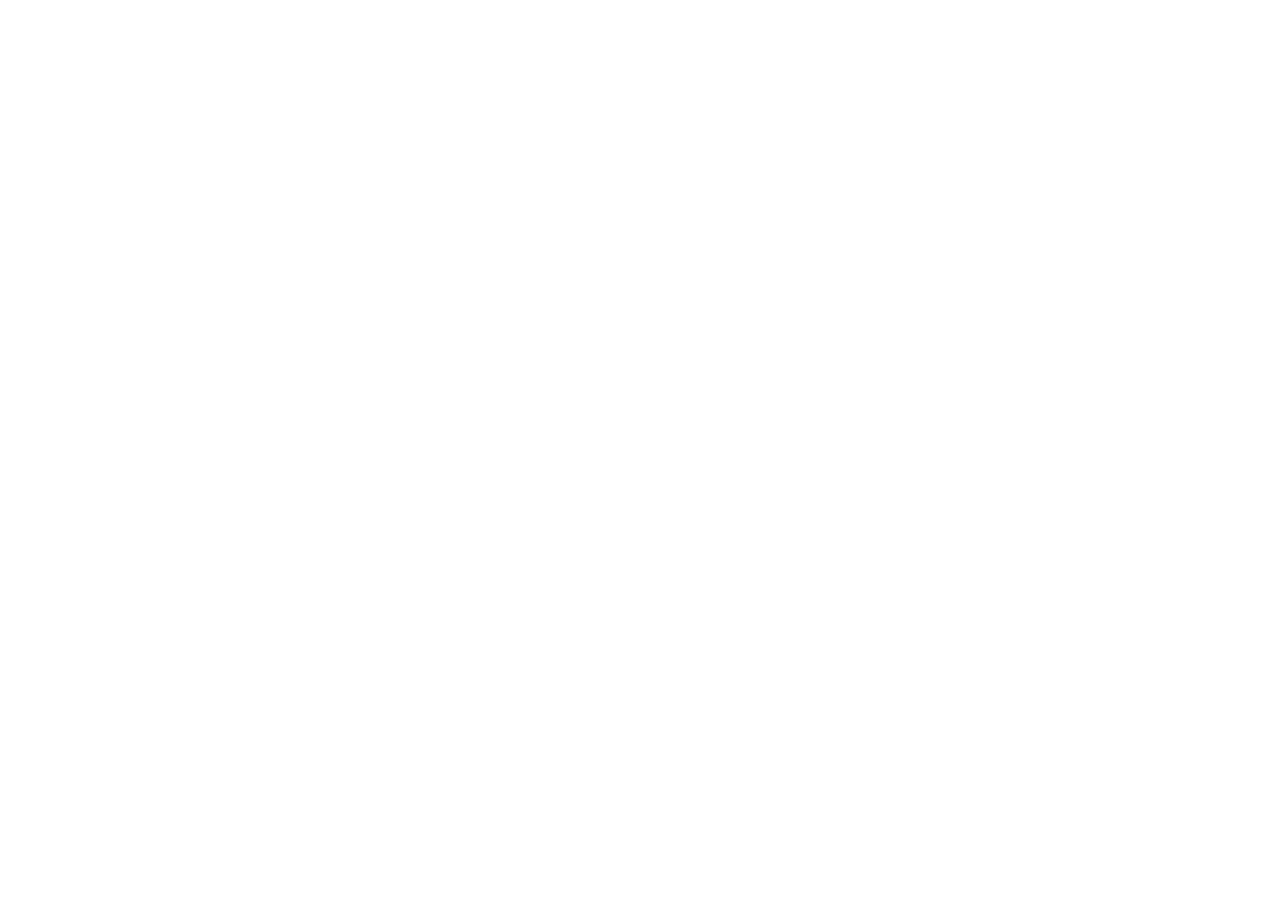
==== index.html @ 91b96a62 "updated for resume" ====
<!doctype html>
<html>
  <head>
    <title>resume</title>
    <meta name="viewport" content="width=device-width, initial-scale=1.0" />
  </head>

  <body>
    <header></header>
  </body>
  <footer></footer>
</html>
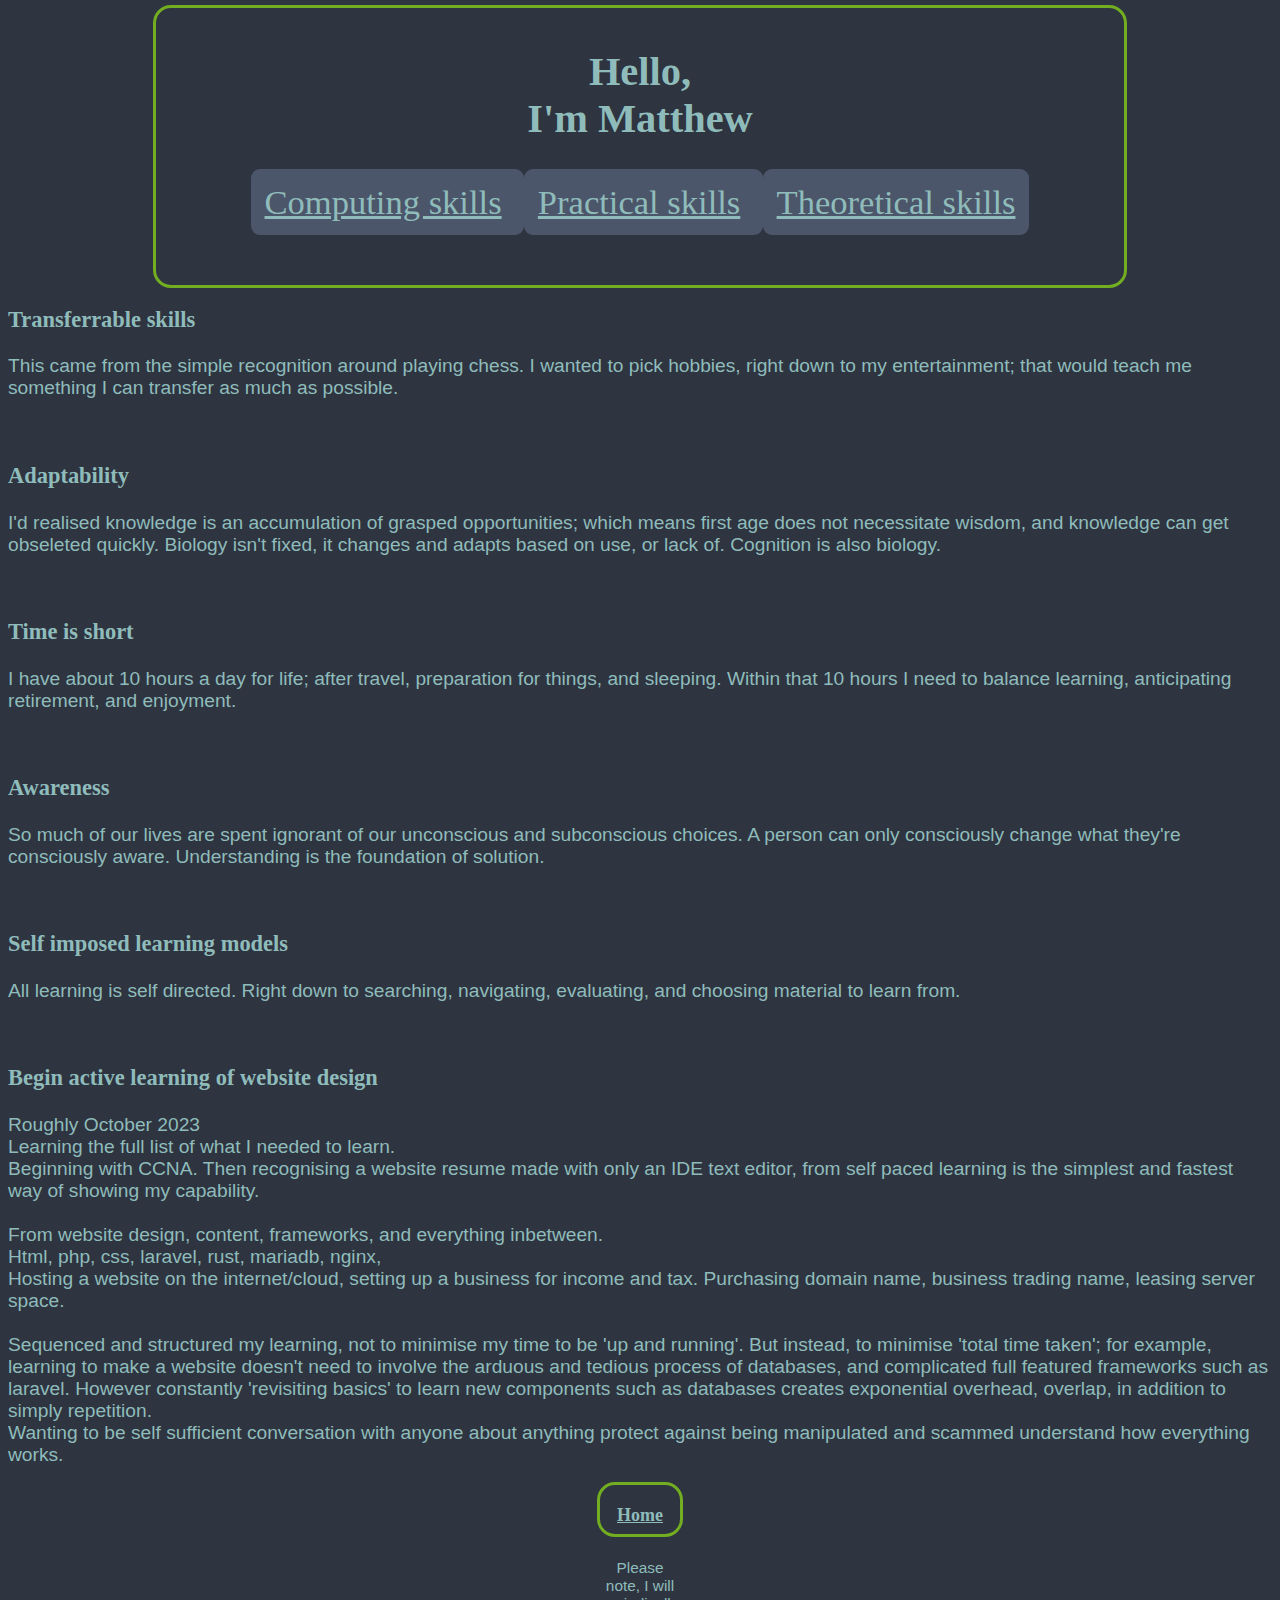
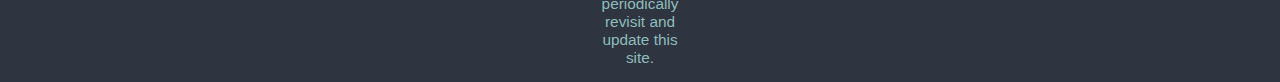
==== commit 480f4652: "html resume ready" ====
--- a/index.html
+++ b/index.html
@@ -1,12 +1,118 @@
 <!doctype html>
-<html>
-  <head>
-    <title>resume</title>
-    <meta name="viewport" content="width=device-width, initial-scale=1.0" />
-  </head>
+<html lang="en-AU">
+  <html>
+    <head>
+      <meta charset="utf-8" />
+      <meta name="viewport" content="width=device-width, initial-scale=1.0" />
+      <title>resume</title>
+      <link rel="stylesheet" href="css/css.css" />
+    </head>
+    <body>
+      <header>
+        <div>
+          <h3>
+            Hello,
+            <br />
+            I'm Matthew
+          </h3>
+        </div>
+        <div class="resumenavbar">
+          <ul>
+            <li>
+              <a href="computing.html">Computing skills</a>
+            </li>
+            <li>
+              <a href="practical.html">Practical skills</a>
+            </li>
+            <li>
+              <a href="theoretical.html">Theoretical skills</a>
+            </li>
+          </ul>
+        </div>
+      </header>
+      <main>
+        <h3>Transferrable skills</h3>
+        <p>
+          This came from the simple recognition around playing chess. I wanted
+          to pick hobbies, right down to my entertainment; that would teach me
+          something I can transfer as much as possible.
+        </p>
+        <br />
+        <h3>Adaptability</h3>
+        <p>
+          I'd realised knowledge is an accumulation of grasped opportunities;
+          which means first age does not necessitate wisdom, and knowledge can
+          get obseleted quickly. Biology isn't fixed, it changes and adapts
+          based on use, or lack of. Cognition is also biology.
+        </p>
+        <br />
+        <h3>Time is short</h3>
+        <p>
+          I have about 10 hours a day for life; after travel, preparation for
+          things, and sleeping. Within that 10 hours I need to balance learning,
+          anticipating retirement, and enjoyment.
+        </p>
+        <br />
+        <h3>Awareness</h3>
 
-  <body>
-    <header></header>
-  </body>
-  <footer></footer>
+        <p>
+          So much of our lives are spent ignorant of our unconscious and
+          subconscious choices. A person can only consciously change what
+          they're consciously aware. Understanding is the foundation of
+          solution.
+        </p>
+        <br />
+        <h3>Self imposed learning models</h3>
+        <p>
+          All learning is self directed. Right down to searching, navigating,
+          evaluating, and choosing material to learn from.
+        </p>
+        <br />
+        <h3>Begin active learning of website design</h3>
+        <p>
+          Roughly October 2023
+          <br />
+          Learning the full list of what I needed to learn.
+          <br />
+          Beginning with CCNA. Then recognising a website resume made with only
+          an IDE text editor, from self paced learning is the simplest and
+          fastest way of showing my capability.
+          <br />
+          <br />
+          From website design, content, frameworks, and everything inbetween.
+          <br />
+          Html, php, css, laravel, rust, mariadb, nginx,
+          <br />
+          Hosting a website on the internet/cloud, setting up a business for
+          income and tax. Purchasing domain name, business trading name, leasing
+          server space.
+          <br />
+          <br />
+          Sequenced and structured my learning, not to minimise my time to be
+          'up and running'. But instead, to minimise 'total time taken'; for
+          example, learning to make a website doesn't need to involve the
+          arduous and tedious process of databases, and complicated full
+          featured frameworks such as laravel. However constantly 'revisiting
+          basics' to learn new components such as databases creates exponential
+          overhead, overlap, in addition to simply repetition.
+
+          <br />
+          Wanting to be self sufficient conversation with anyone about anything
+          protect against being manipulated and scammed understand how
+          everything works.
+          <br />
+          <!-- Habits and lifestyle lessons priorities foresight
+          <h3></h3>
+                  <p></p>
+          -->
+        </p>
+      </main>
+      <footer>
+        <div>
+          <a href="index.html"><h3>Home</h3></a>
+          <p>Please note, I will periodically revisit and update this site.</p>
+        </div>
+      </footer>
+    </body>
+  </html>
 </html>
--- a/css/css.css
+++ b/css/css.css
@@ -0,0 +1,6 @@
+@import "./borders.css";
+@import "./classes.css";
+@import "./global.css";
+@import "./headings.css";
+@import "./links.css";
+@import "./lists.css";
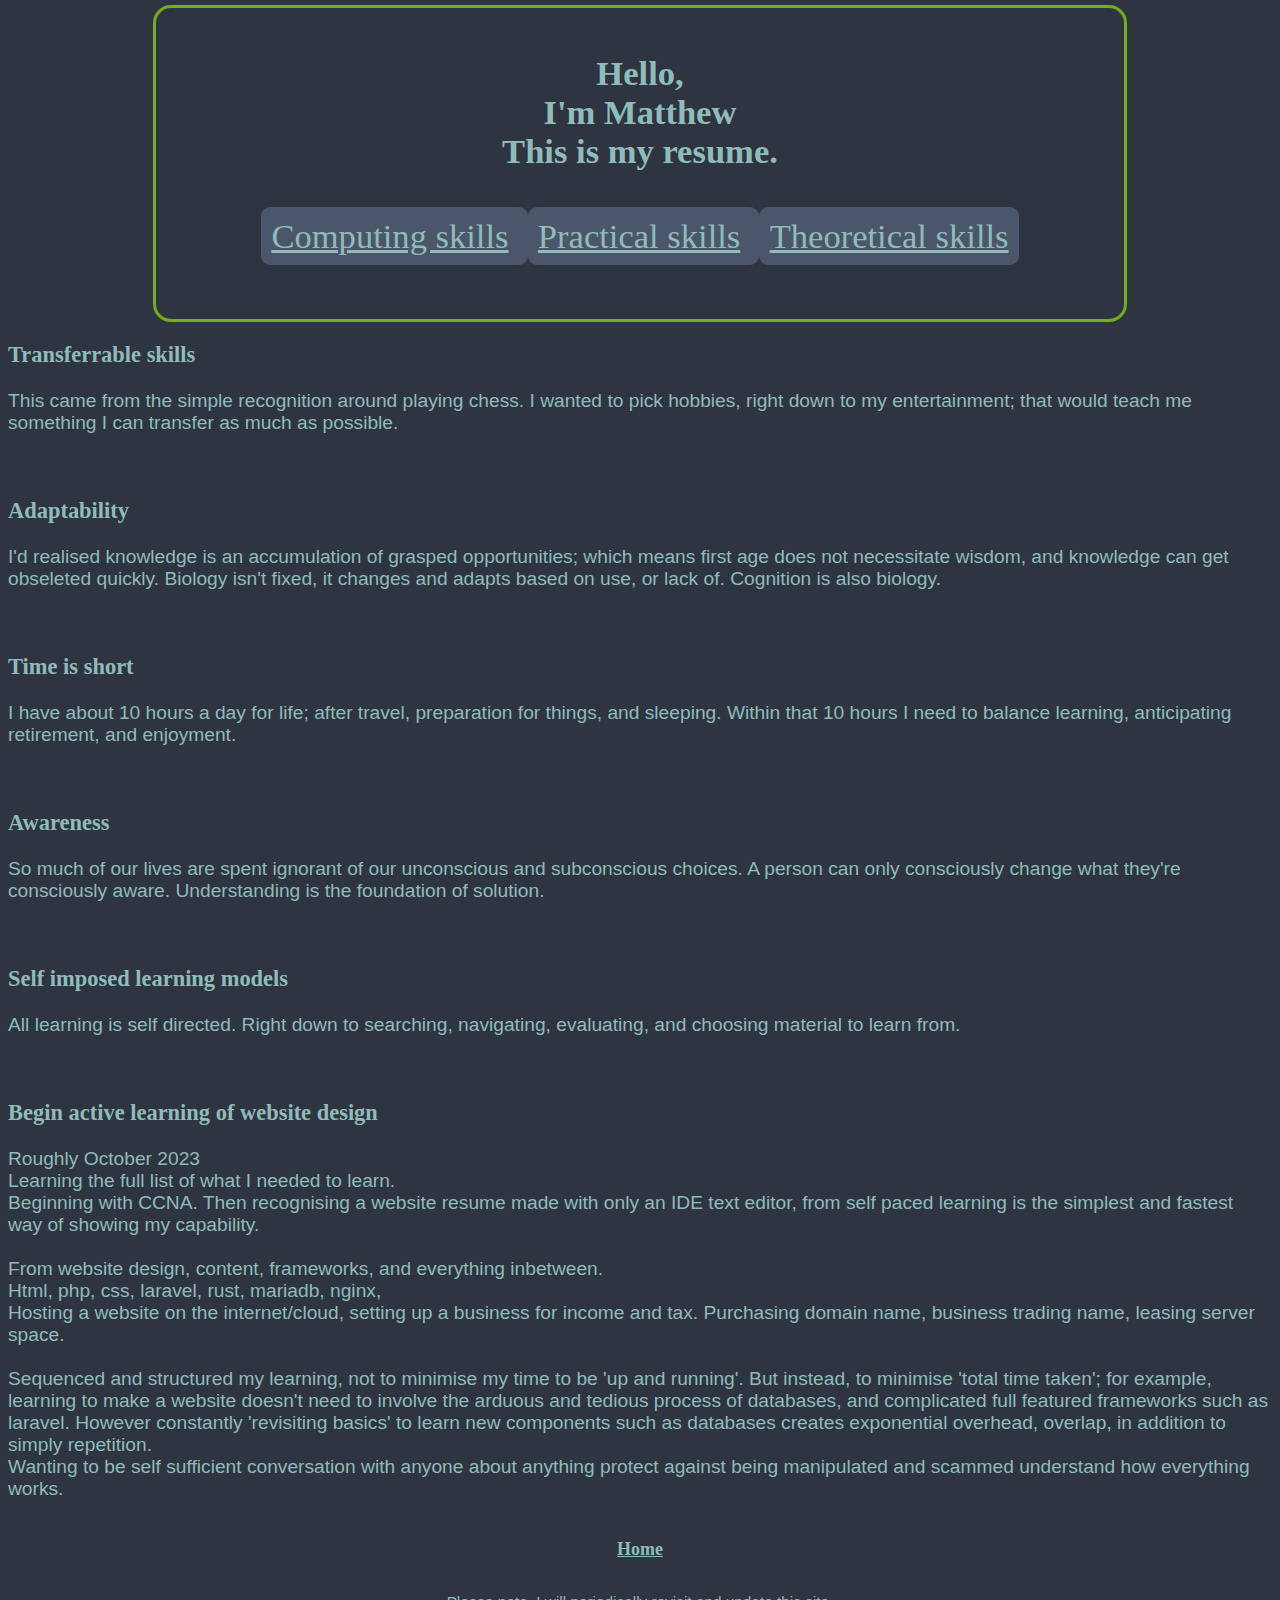
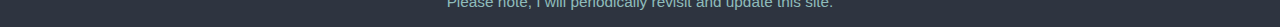
==== commit 0a16a522: "Slightly cleaned css files, started index content as grid item." ====
--- a/index.html
+++ b/index.html
@@ -10,11 +10,13 @@
     <body>
       <header>
         <div>
-          <h3>
+          <h4>
             Hello,
             <br />
             I'm Matthew
-          </h3>
+            <br />
+            This is my resume.
+          </h4>
         </div>
         <div class="resumenavbar">
           <ul>
@@ -31,6 +33,7 @@
         </div>
       </header>
       <main>
+        <div class "resumecolumn">
         <h3>Transferrable skills</h3>
         <p>
           This came from the simple recognition around playing chess. I wanted
@@ -106,6 +109,7 @@
                   <p></p>
           -->
         </p>
+        </div>
       </main>
       <footer>
         <div>
--- a/css/css.css
+++ b/css/css.css
@@ -1,6 +1,28 @@
 @import "./borders.css";
 @import "./classes.css";
 @import "./global.css";
-@import "./headings.css";
 @import "./links.css";
 @import "./lists.css";
+/*
+
+
+*/
+
+/*
+Margin properties
+margin: auto 2em  ;
+
+margin: 10px 5px 15px 20px;
+        top margin is 10px
+        right margin is 5px
+        bottom margin is 15px
+        left margin is 20px
+
+margin: 10px 5px;
+        top and bottom margins are 10px
+        right and left margins are 5px
+
+margin: 10px;
+        all four margins are 10px
+
+*/
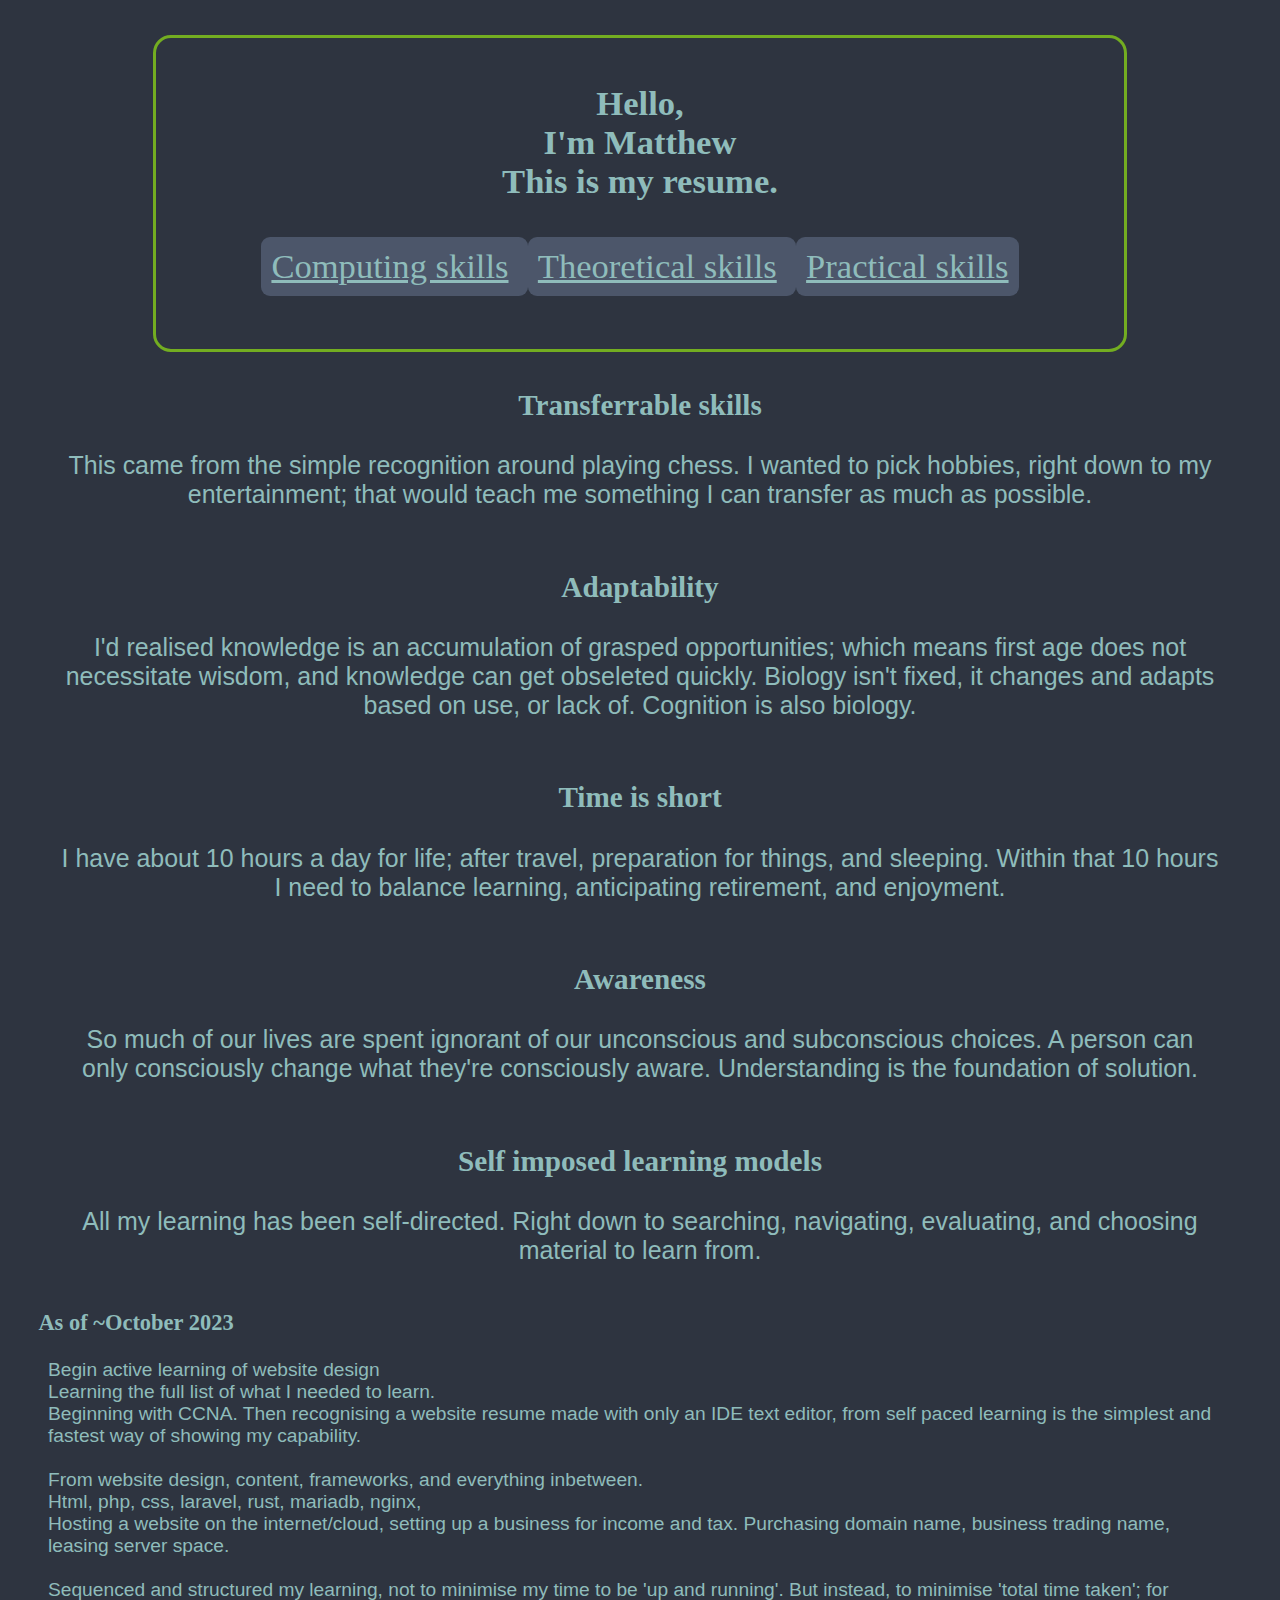
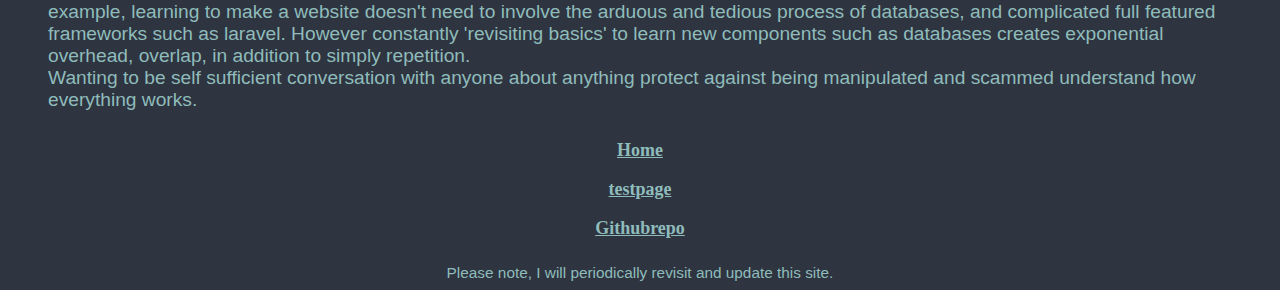
==== commit 03c2e6d1: "fine tuned css and display" ====
--- a/index.html
+++ b/index.html
@@ -24,96 +24,108 @@
               <a href="computing.html">Computing skills</a>
             </li>
             <li>
-              <a href="practical.html">Practical skills</a>
+              <a href="theoretical.html">Theoretical skills</a>
             </li>
             <li>
-              <a href="theoretical.html">Theoretical skills</a>
+              <a href="practical.html">Practical skills</a>
             </li>
           </ul>
         </div>
       </header>
       <main>
-        <div class "resumecolumn">
-        <h3>Transferrable skills</h3>
-        <p>
-          This came from the simple recognition around playing chess. I wanted
-          to pick hobbies, right down to my entertainment; that would teach me
-          something I can transfer as much as possible.
-        </p>
-        <br />
-        <h3>Adaptability</h3>
-        <p>
-          I'd realised knowledge is an accumulation of grasped opportunities;
-          which means first age does not necessitate wisdom, and knowledge can
-          get obseleted quickly. Biology isn't fixed, it changes and adapts
-          based on use, or lack of. Cognition is also biology.
-        </p>
-        <br />
-        <h3>Time is short</h3>
-        <p>
-          I have about 10 hours a day for life; after travel, preparation for
-          things, and sleeping. Within that 10 hours I need to balance learning,
-          anticipating retirement, and enjoyment.
-        </p>
-        <br />
-        <h3>Awareness</h3>
+        <div class="skillscolumn">
+          <div>
+            <h3>Transferrable skills</h3>
+            <p>
+              This came from the simple recognition around playing chess. I
+              wanted to pick hobbies, right down to my entertainment; that would
+              teach me something I can transfer as much as possible.
+            </p>
+          </div>
 
-        <p>
-          So much of our lives are spent ignorant of our unconscious and
-          subconscious choices. A person can only consciously change what
-          they're consciously aware. Understanding is the foundation of
-          solution.
-        </p>
-        <br />
-        <h3>Self imposed learning models</h3>
-        <p>
-          All learning is self directed. Right down to searching, navigating,
-          evaluating, and choosing material to learn from.
-        </p>
-        <br />
-        <h3>Begin active learning of website design</h3>
-        <p>
-          Roughly October 2023
-          <br />
-          Learning the full list of what I needed to learn.
-          <br />
-          Beginning with CCNA. Then recognising a website resume made with only
-          an IDE text editor, from self paced learning is the simplest and
-          fastest way of showing my capability.
-          <br />
-          <br />
-          From website design, content, frameworks, and everything inbetween.
-          <br />
-          Html, php, css, laravel, rust, mariadb, nginx,
-          <br />
-          Hosting a website on the internet/cloud, setting up a business for
-          income and tax. Purchasing domain name, business trading name, leasing
-          server space.
-          <br />
-          <br />
-          Sequenced and structured my learning, not to minimise my time to be
-          'up and running'. But instead, to minimise 'total time taken'; for
-          example, learning to make a website doesn't need to involve the
-          arduous and tedious process of databases, and complicated full
-          featured frameworks such as laravel. However constantly 'revisiting
-          basics' to learn new components such as databases creates exponential
-          overhead, overlap, in addition to simply repetition.
+          <div>
+            <h3>Adaptability</h3>
+            <p>
+              I'd realised knowledge is an accumulation of grasped
+              opportunities; which means first age does not necessitate wisdom,
+              and knowledge can get obseleted quickly. Biology isn't fixed, it
+              changes and adapts based on use, or lack of. Cognition is also
+              biology.
+            </p>
+          </div>
 
-          <br />
-          Wanting to be self sufficient conversation with anyone about anything
-          protect against being manipulated and scammed understand how
-          everything works.
-          <br />
-          <!-- Habits and lifestyle lessons priorities foresight
-          <h3></h3>
-                  <p></p>
-          -->
-        </p>
+          <div>
+            <h3>Time is short</h3>
+            <p>
+              I have about 10 hours a day for life; after travel, preparation
+              for things, and sleeping. Within that 10 hours I need to balance
+              learning, anticipating retirement, and enjoyment.
+            </p>
+          </div>
+
+          <div>
+            <h3>Awareness</h3>
+            <p>
+              So much of our lives are spent ignorant of our unconscious and
+              subconscious choices. A person can only consciously change what
+              they're consciously aware. Understanding is the foundation of
+              solution.
+            </p>
+          </div>
+
+          <div>
+            <h3>Self imposed learning models</h3>
+            <p>
+              All my learning has been self-directed. Right down to searching,
+              navigating, evaluating, and choosing material to learn from.
+            </p>
+          </div>
+        </div>
+        <div>
+          <h3>As of ~October 2023</h3>
+          <p>
+            Begin active learning of website design
+            <br />
+            Learning the full list of what I needed to learn.
+            <br />
+            Beginning with CCNA. Then recognising a website resume made with
+            only an IDE text editor, from self paced learning is the simplest
+            and fastest way of showing my capability.
+            <br />
+            <br />
+            From website design, content, frameworks, and everything inbetween.
+            <br />
+            Html, php, css, laravel, rust, mariadb, nginx,
+            <br />
+            Hosting a website on the internet/cloud, setting up a business for
+            income and tax. Purchasing domain name, business trading name,
+            leasing server space.
+            <br />
+            <br />
+            Sequenced and structured my learning, not to minimise my time to be
+            'up and running'. But instead, to minimise 'total time taken'; for
+            example, learning to make a website doesn't need to involve the
+            arduous and tedious process of databases, and complicated full
+            featured frameworks such as laravel. However constantly 'revisiting
+            basics' to learn new components such as databases creates
+            exponential overhead, overlap, in addition to simply repetition.
+
+            <br />
+            Wanting to be self sufficient conversation with anyone about
+            anything protect against being manipulated and scammed understand
+            how everything works.
+            <br />
+          </p>
         </div>
       </main>
       <footer>
         <div>
           <a href="index.html"><h3>Home</h3></a>
+          <a href="testpage.html"><h3>testpage</h3></a>
+          <a href="https://github.com/mattw-webcv/resume" target="_blank">
+            <h3>Githubrepo</h3>
+          </a>
+
           <p>Please note, I will periodically revisit and update this site.</p>
         </div>
       </footer>
--- a/css/css.css
+++ b/css/css.css
@@ -3,26 +3,3 @@
 @import "./global.css";
 @import "./links.css";
 @import "./lists.css";
-/*
-
-
-*/
-
-/*
-Margin properties
-margin: auto 2em  ;
-
-margin: 10px 5px 15px 20px;
-        top margin is 10px
-        right margin is 5px
-        bottom margin is 15px
-        left margin is 20px
-
-margin: 10px 5px;
-        top and bottom margins are 10px
-        right and left margins are 5px
-
-margin: 10px;
-        all four margins are 10px
-
-*/
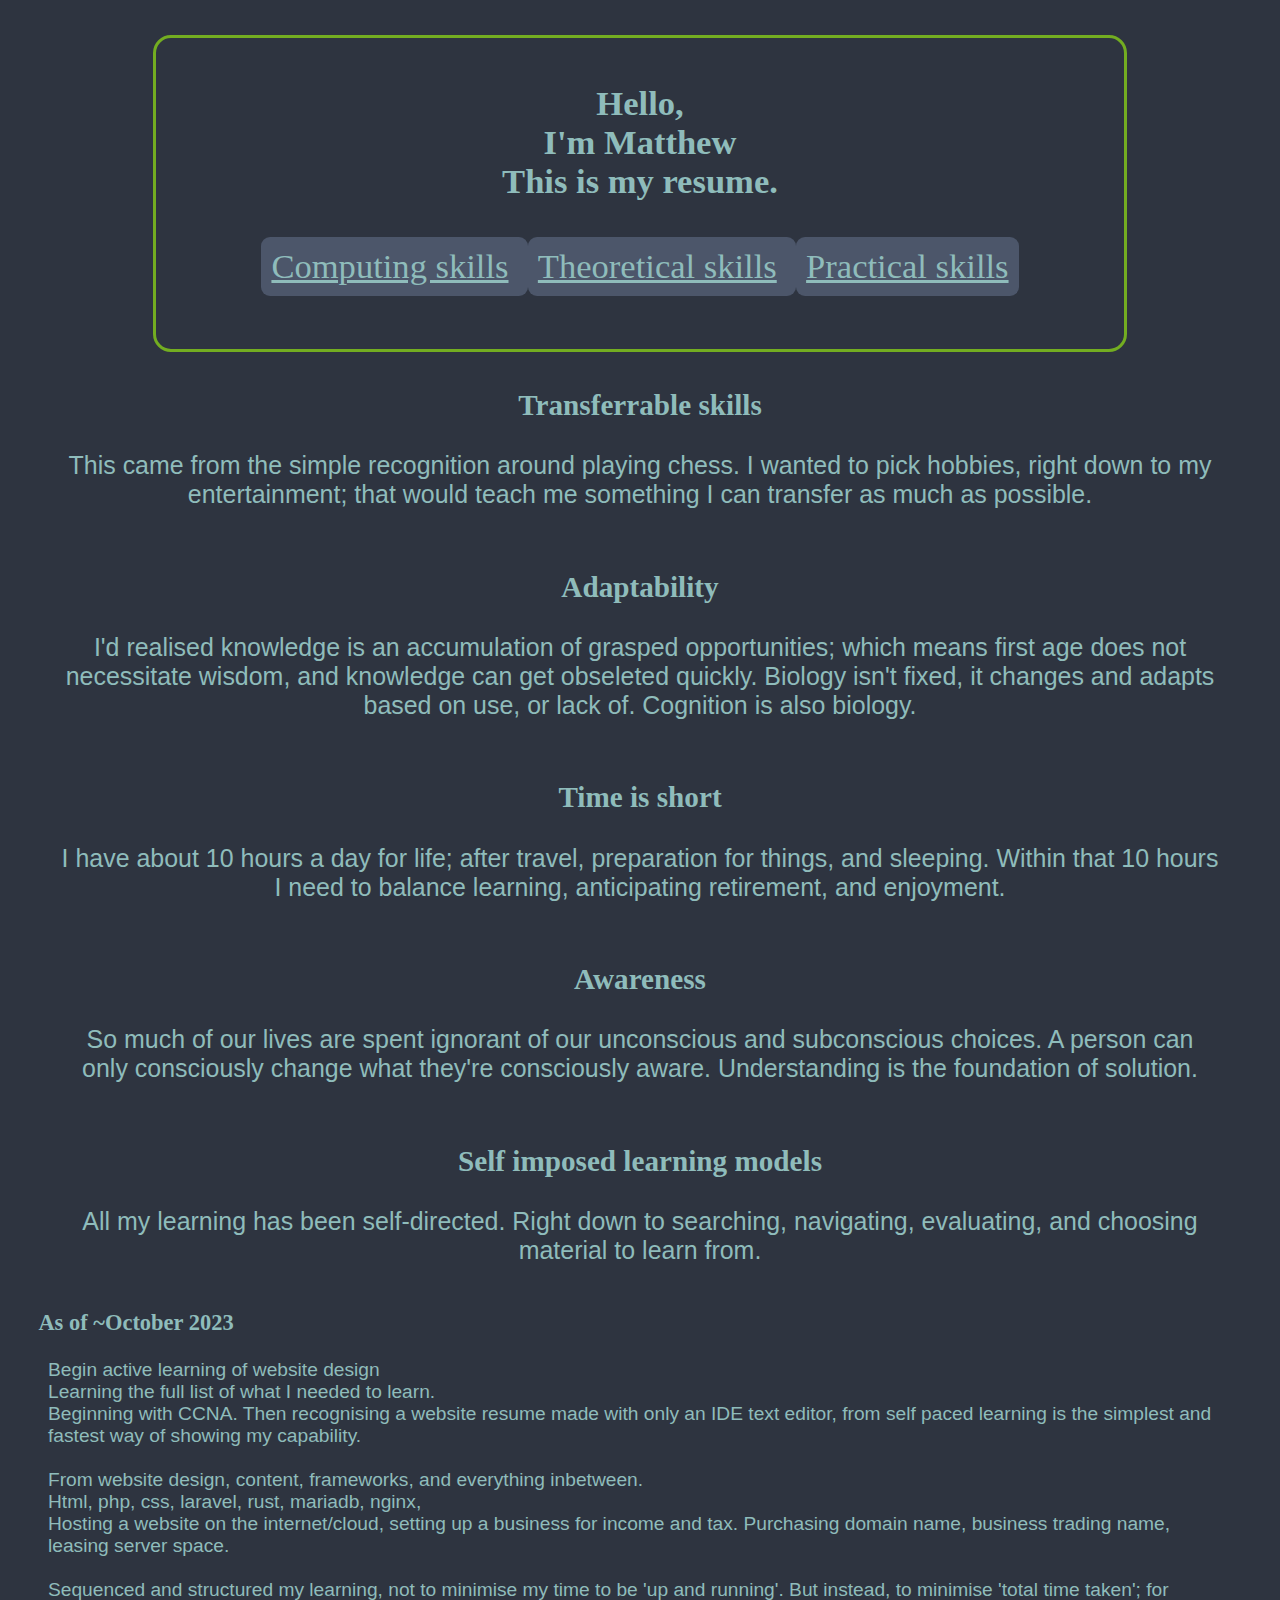
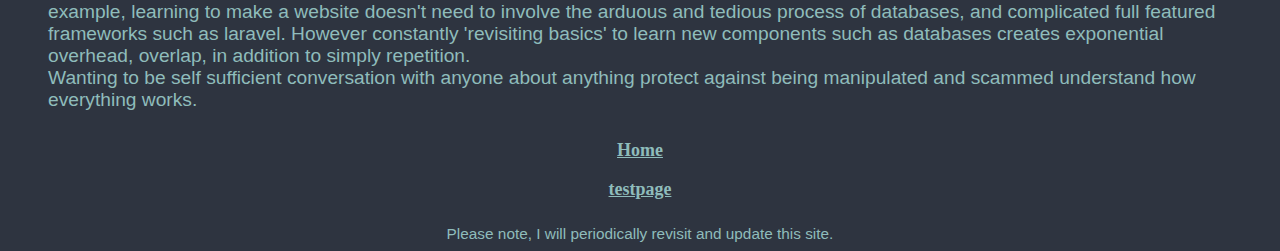
==== commit 39566f5a: "fixed index link to test website" ====
--- a/index.html
+++ b/index.html
@@ -122,8 +122,6 @@
         <div>
           <a href="index.html"><h3>Home</h3></a>
           <a href="testpage.html"><h3>testpage</h3></a>
-          <a href="https://github.com/mattw-webcv/resume" target="_blank">
-            <h3>Githubrepo</h3>
           </a>
 
           <p>Please note, I will periodically revisit and update this site.</p>
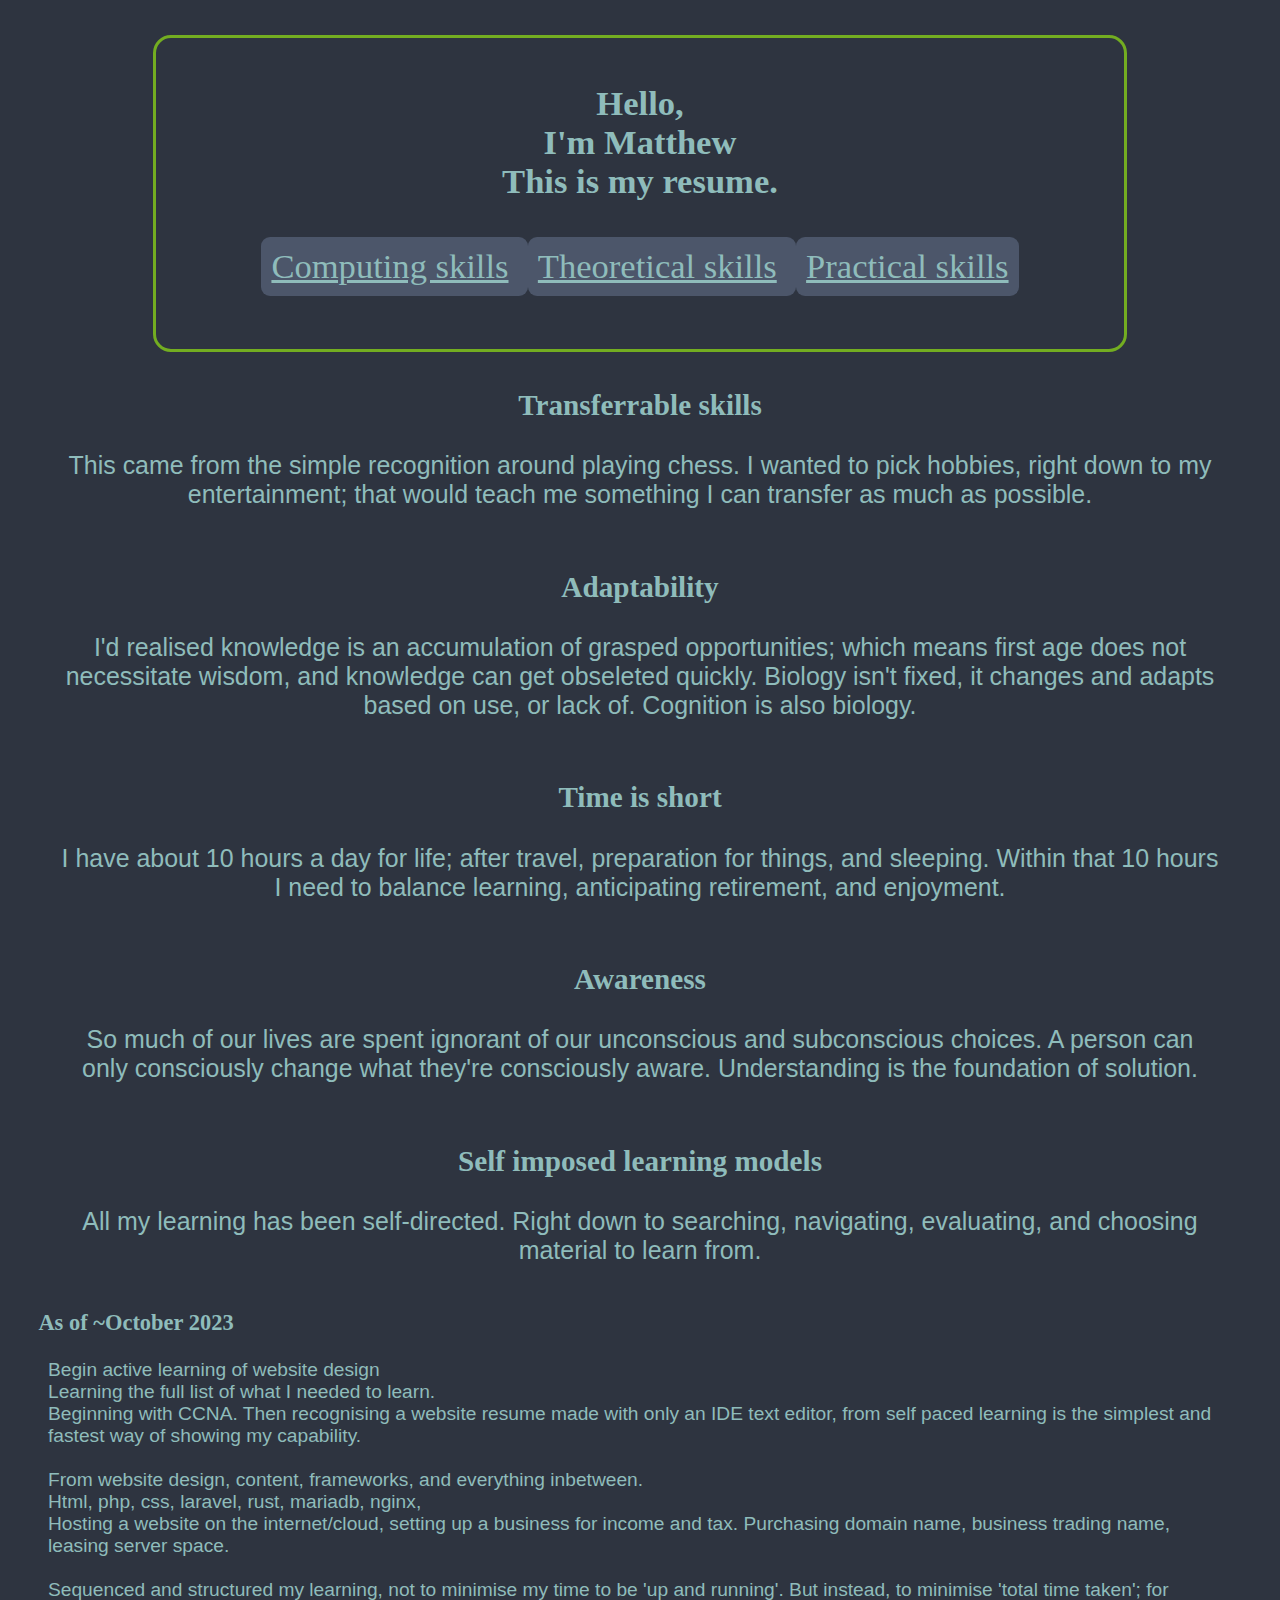
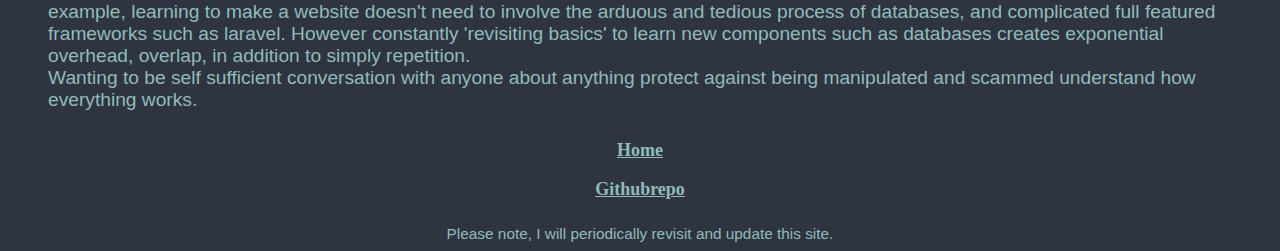
==== commit 4174d2ed: "Fixed testpage link instead of removing github link." ====
--- a/index.html
+++ b/index.html
@@ -121,7 +121,8 @@
       <footer>
         <div>
           <a href="index.html"><h3>Home</h3></a>
-          <a href="testpage.html"><h3>testpage</h3></a>
+          <a href="https://github.com/mattw-webcv/resume"
+            ><h3>Githubrepo</h3>
           </a>
 
           <p>Please note, I will periodically revisit and update this site.</p>
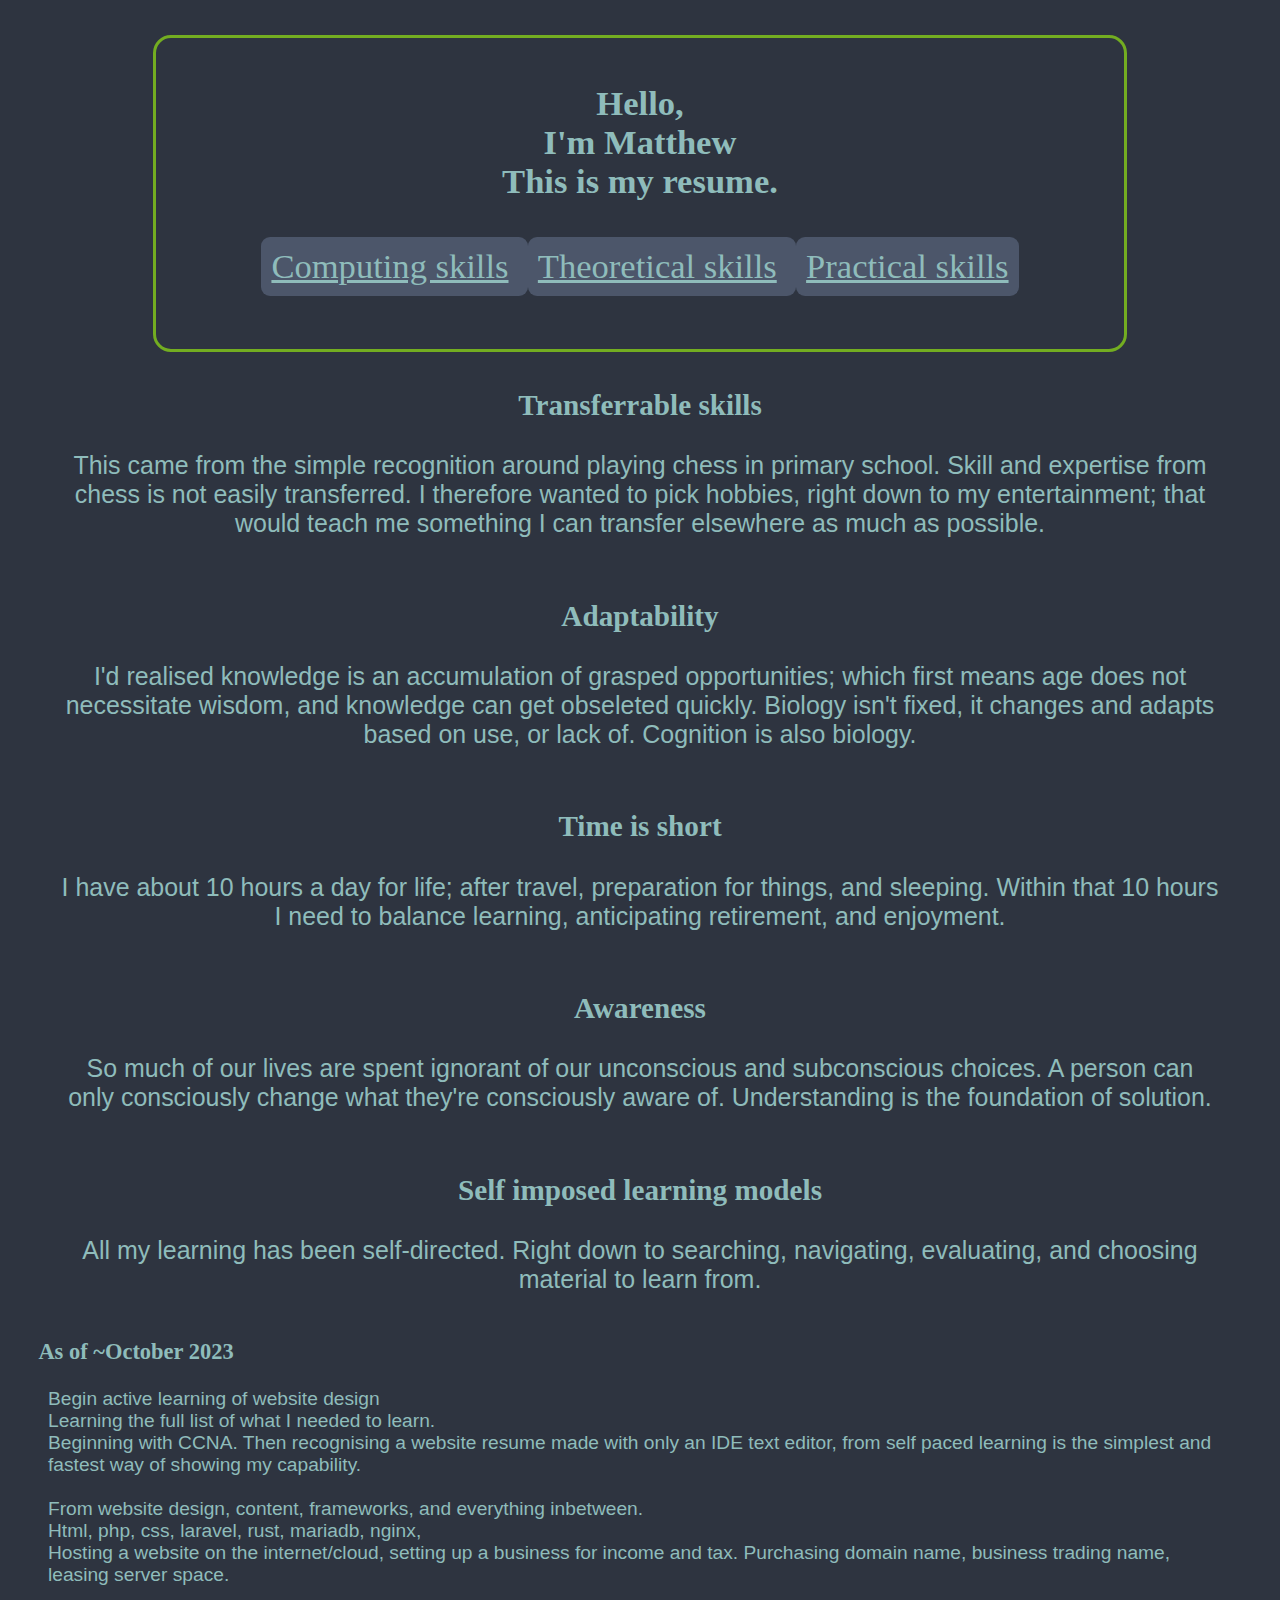
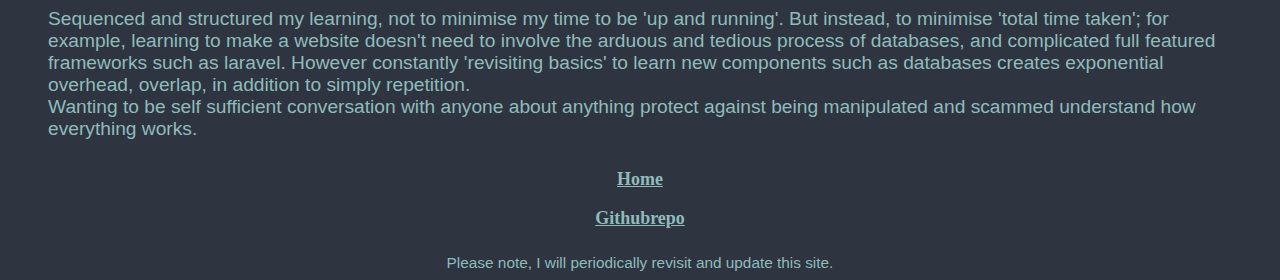
==== commit 7695b499: "Cleaned grammar on main pages." ====
--- a/index.html
+++ b/index.html
@@ -37,9 +37,11 @@
           <div>
             <h3>Transferrable skills</h3>
             <p>
-              This came from the simple recognition around playing chess. I
-              wanted to pick hobbies, right down to my entertainment; that would
-              teach me something I can transfer as much as possible.
+              This came from the simple recognition around playing chess in
+              primary school. Skill and expertise from chess is not easily
+              transferred. I therefore wanted to pick hobbies, right down to my
+              entertainment; that would teach me something I can transfer
+              elsewhere as much as possible.
             </p>
           </div>
 
@@ -47,7 +49,7 @@
             <h3>Adaptability</h3>
             <p>
               I'd realised knowledge is an accumulation of grasped
-              opportunities; which means first age does not necessitate wisdom,
+              opportunities; which first means age does not necessitate wisdom,
               and knowledge can get obseleted quickly. Biology isn't fixed, it
               changes and adapts based on use, or lack of. Cognition is also
               biology.
@@ -68,7 +70,7 @@
             <p>
               So much of our lives are spent ignorant of our unconscious and
               subconscious choices. A person can only consciously change what
-              they're consciously aware. Understanding is the foundation of
+              they're consciously aware of. Understanding is the foundation of
               solution.
             </p>
           </div>
@@ -121,7 +123,7 @@
       <footer>
         <div>
           <a href="index.html"><h3>Home</h3></a>
-          <a href="https://github.com/mattw-webcv/resume"
+          <a href="https://github.com/mattw-webcv/resume" target="_blank"
             ><h3>Githubrepo</h3>
           </a>
 
